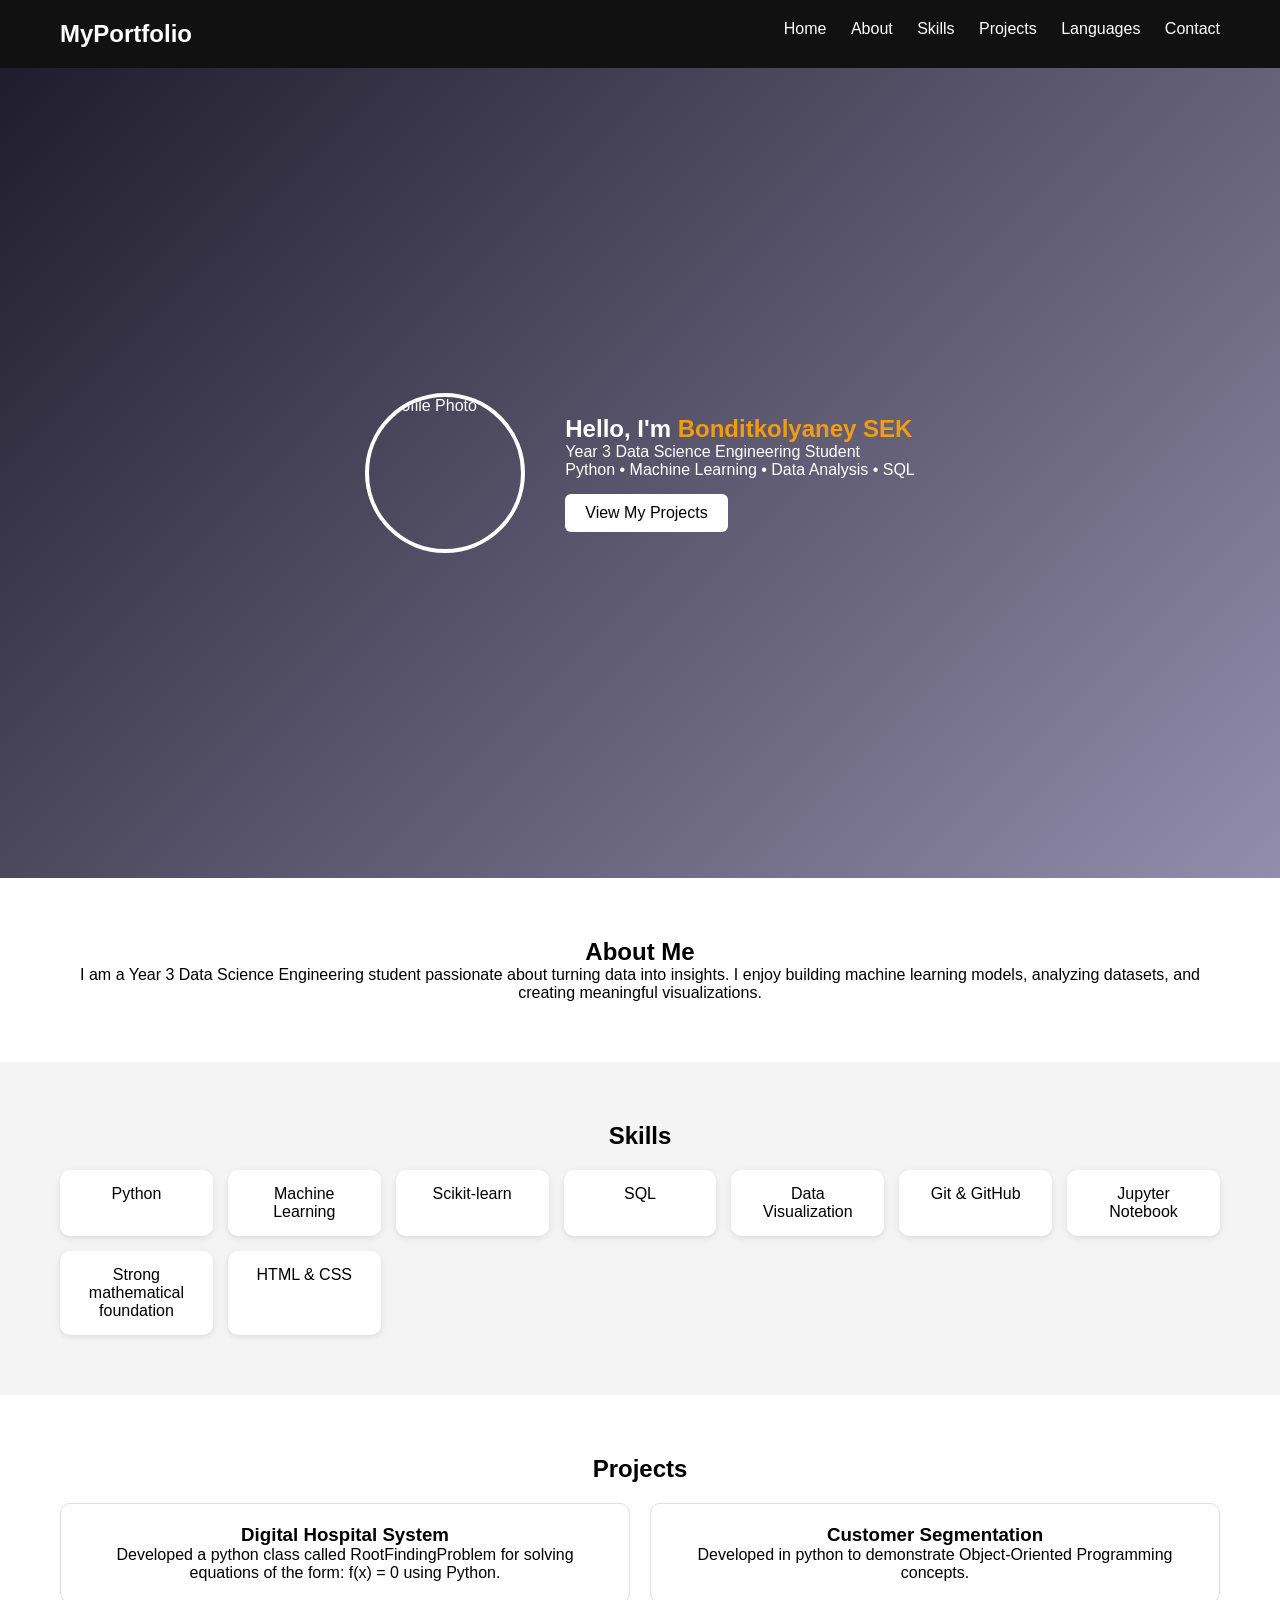
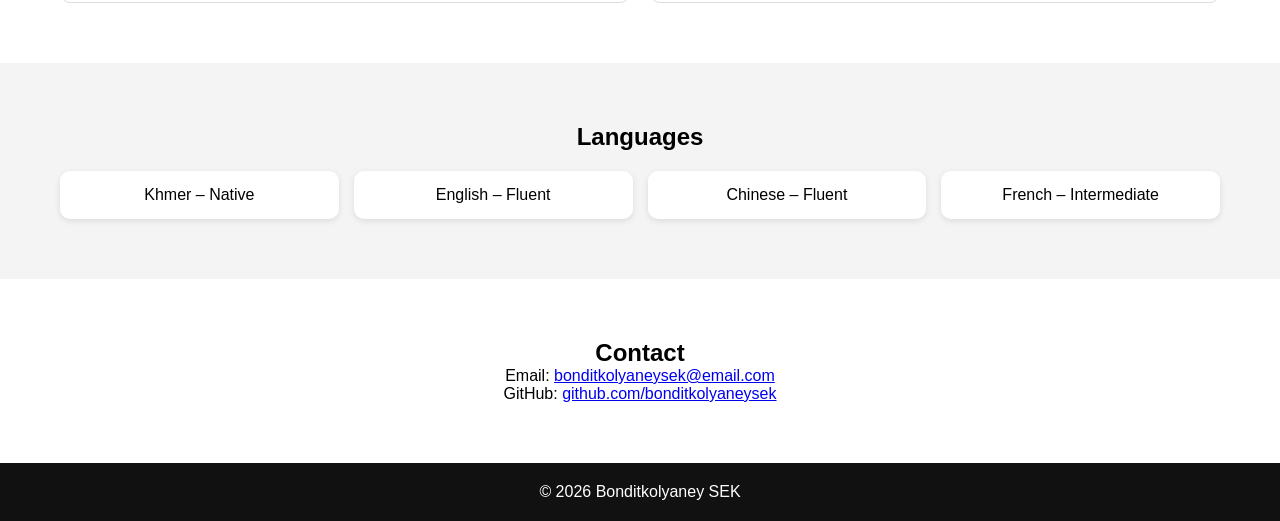
==== index.html @ 222e7446 "Add files via upload" ====
<!DOCTYPE html>
<html lang="en">
<head>
  <meta charset="UTF-8" />
  <meta name="viewport" content="width=device-width, initial-scale=1.0"/>
  <title>Data Science Portfolio</title>
  <link rel="stylesheet" href="style.css" />
</head>

<body>

  <!-- NAVBAR -->
  <header class="navbar">
    <h2 class="logo">MyPortfolio</h2>
    <nav>
      <a href="#home">Home</a>
      <a href="#about">About</a>
      <a href="#skills">Skills</a>
      <a href="#projects">Projects</a>
      <a href="#languages">Languages</a>
      <a href="#contact">Contact</a>
    </nav>
  </header>

  <!-- HERO -->
  <section id="home" class="hero">
    <div class="hero-content">

      <img src="profile.jpg" alt="Profile Photo" class="profile-img"/>

      <div>
        <h1>Hello, I'm <span>Bonditkolyaney SEK</span></h1>
        <p>Year 3 Data Science Engineering Student</p>
        <p>Python • Machine Learning • Data Analysis • SQL</p>
        <a href="#projects" class="btn">View My Projects</a>
      </div>

    </div>
  </section>

  <!-- ABOUT -->
  <section id="about" class="section">
    <h2>About Me</h2>
    <p>
      I am a Year 3 Data Science Engineering student passionate about turning data into insights.
      I enjoy building machine learning models, analyzing datasets, and creating meaningful visualizations.
    </p>
  </section>

  <!-- SKILLS -->
  <section id="skills" class="section dark">
    <h2>Skills</h2>

    <div class="skills-grid">
      <div class="skill">Python</div>
      <div class="skill">Machine Learning</div>
      <div class="skill">Scikit-learn</div>
      <div class="skill">SQL</div>
      <div class="skill">Data Visualization</div>
      <div class="skill">Git & GitHub</div>
      <div class="skill">Jupyter Notebook</div>
      <div class="skill">Strong mathematical foundation</div>
      <div class="skill">HTML & CSS</div>
    </div>
  </section>

  <!-- PROJECTS -->
  <section id="projects" class="section">
    <h2>Projects</h2>

    <div class="projects-grid">

      <div class="project-card">
        <h3>Digital Hospital System</h3>
        <p>Developed a python class called RootFindingProblem for solving equations of the form: f(x) = 0 using Python.</p>
      </div>

      <div class="project-card">
        <h3>Customer Segmentation</h3>
        <p>Developed in python to demonstrate Object-Oriented Programming concepts.</p>
      </div>

    </div>
  </section>

  <!-- LANGUAGES -->
  <section id="languages" class="section dark">
    <h2>Languages</h2>

    <div class="skills-grid">
      <div class="skill">Khmer – Native</div>
      <div class="skill">English – Fluent</div>
      <div class="skill">Chinese – Fluent</div>
      <div class="skill">French – Intermediate</div>
    </div>
  </section>

  <!-- CONTACT -->
  <section id="contact" class="section">
    <h2>Contact</h2>
    <p>
    Email: <a href="mailto:bonditkolyaneysek@email.com">
    bonditkolyaneysek@email.com
    </a>
    </p>
    <p>
    GitHub: <a href="https://github.com/bonditkolyaneysek" target="_blank">
    github.com/bonditkolyaneysek
    </a>
    </p>
  </section>

  <!-- FOOTER -->
  <footer>
    <p>© 2026 Bonditkolyaney SEK</p>
  </footer>

</body>
</html>
---- style.css ----
/* RESET */
* {
  margin: 0;
  padding: 0;
  box-sizing: border-box;
  font-family: Arial, sans-serif;
}

/* NAVBAR */
.navbar {
  display: flex;
  justify-content: space-between;
  padding: 20px 60px;
  background: #111;
  color: white;
  position: sticky;
  top: 0;
}

.navbar a {
  color: white;
  margin-left: 20px;
  text-decoration: none;
}

.navbar a:hover {
  color: #f39c12;
}

/* HERO */
.hero {
  min-height: 90vh;
  display: flex;
  align-items: center;
  justify-content: center;
  background: linear-gradient(135deg, #1f1c2c, #928dab);
  color: white;
  text-align: left;
  padding: 40px;
}

.hero-content {
  display: flex;
  align-items: center;
  gap: 40px;
}

.profile-img {
  width: 160px;
  height: 160px;
  border-radius: 50%;
  object-fit: cover;
  border: 4px solid white;
}

.hero h1 span {
  color: #f39c12;
}

.btn {
  display: inline-block;
  margin-top: 15px;
  padding: 10px 20px;
  background: white;
  color: black;
  text-decoration: none;
  border-radius: 6px;
}

/* SECTIONS */
.section {
  padding: 60px;
  text-align: center;
}

.dark {
  background: #f4f4f4;
}

/* SKILLS & LANGUAGES */
.skills-grid {
  display: grid;
  grid-template-columns: repeat(auto-fit, minmax(140px, 1fr));
  gap: 15px;
  margin-top: 20px;
}

.skill {
  background: white;
  padding: 15px;
  border-radius: 10px;
  box-shadow: 0 2px 6px rgba(0,0,0,0.1);
}

/* PROJECTS */
.projects-grid {
  display: grid;
  grid-template-columns: repeat(auto-fit, minmax(220px, 1fr));
  gap: 20px;
  margin-top: 20px;
}

.project-card {
  background: white;
  padding: 20px;
  border-radius: 10px;
  border: 1px solid #ddd;
}

/* FOOTER */
footer {
  text-align: center;
  padding: 20px;
  background: #111;
  color: white;
}
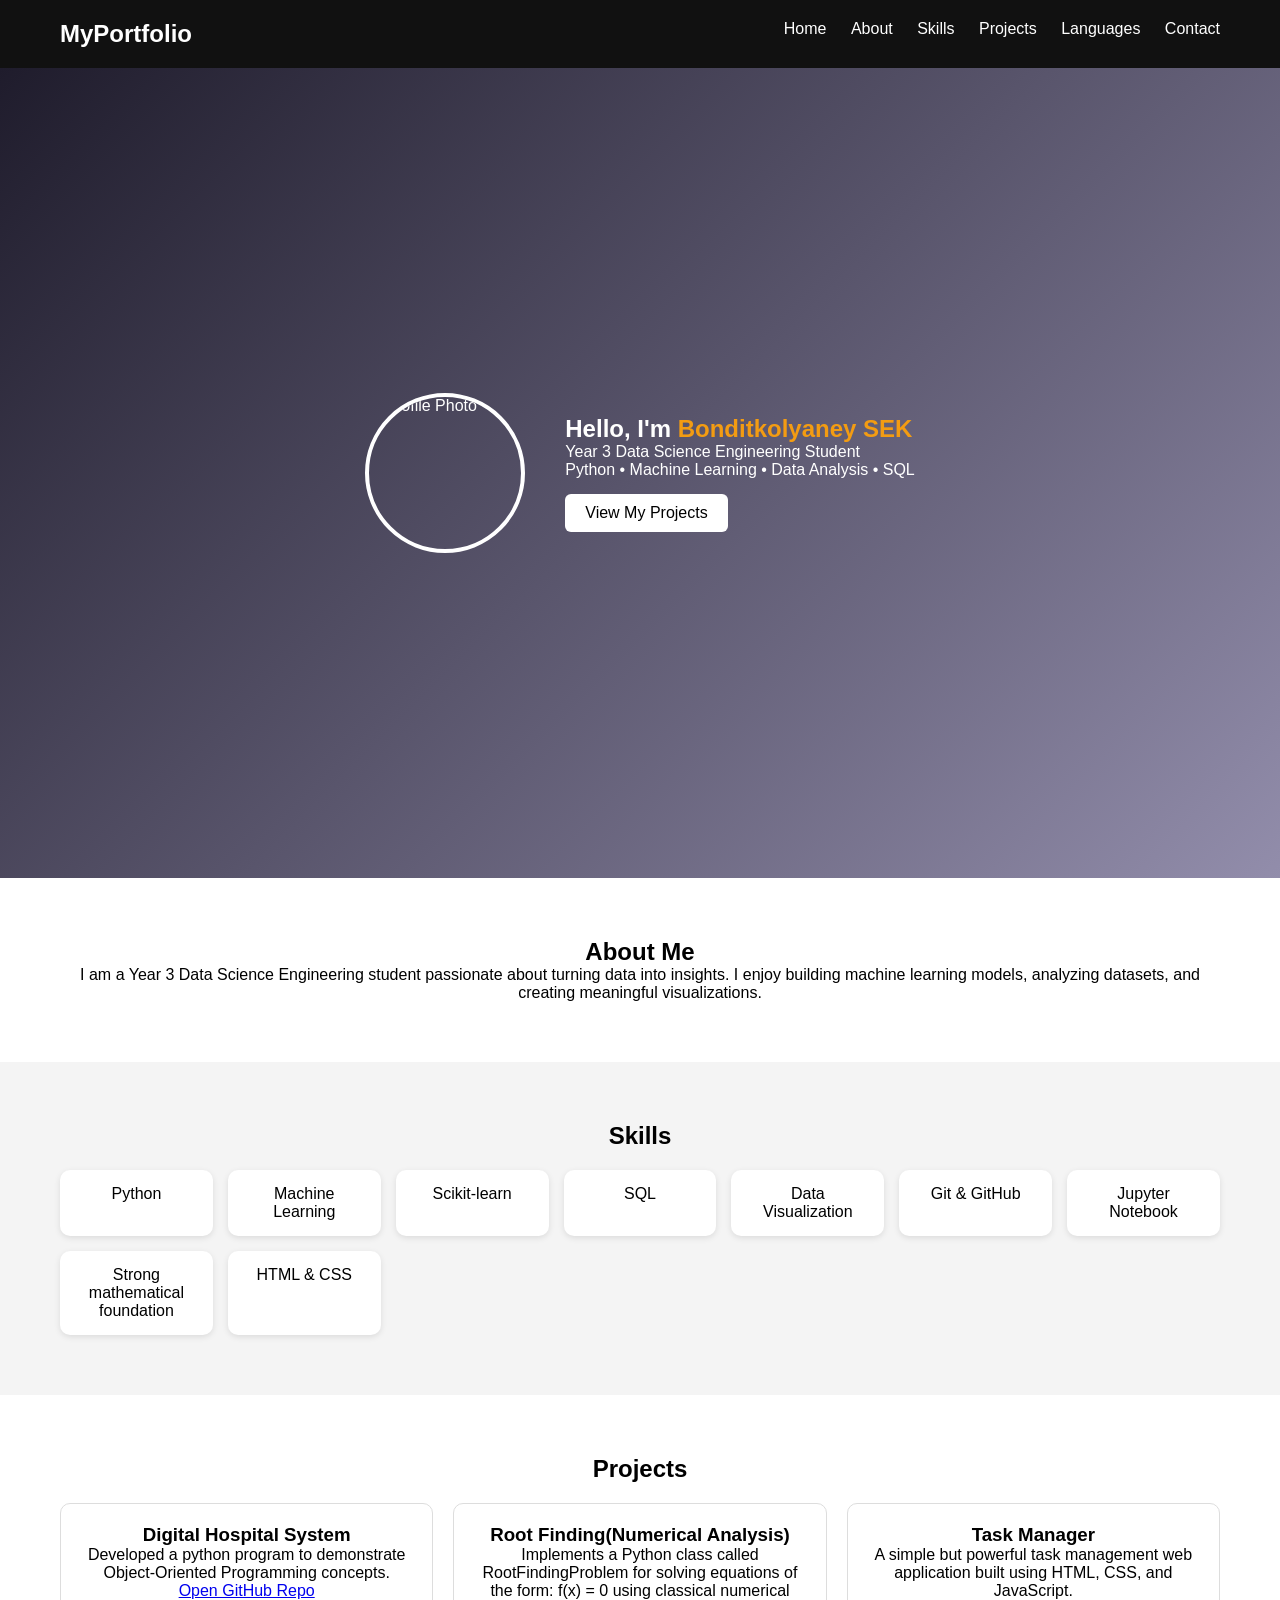
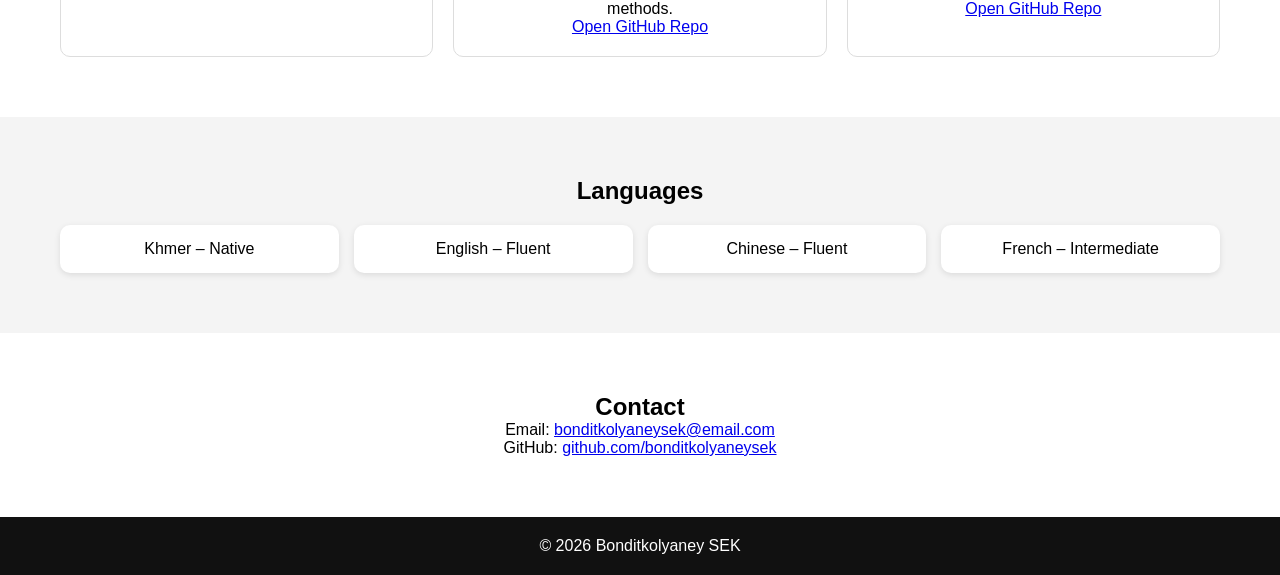
==== commit 74e15979: "Update index.html" ====
--- a/index.html
+++ b/index.html
@@ -1,9 +1,10 @@
 <!DOCTYPE html>
 <html lang="en">
 <head>
+  <meta name="google-site-verification" content="-9yJ0Ol3qQ3glDGm8L7Un8ctpLElbJUTGRKZ2k4oj6s" />
   <meta charset="UTF-8" />
   <meta name="viewport" content="width=device-width, initial-scale=1.0"/>
-  <title>Data Science Portfolio</title>
+  <title>Bonditkolyaney SEK - Portfolio</title>
   <link rel="stylesheet" href="style.css" />
 </head>
 
@@ -26,7 +27,7 @@
   <section id="home" class="hero">
     <div class="hero-content">
 
-      <img src="profile.jpg" alt="Profile Photo" class="profile-img"/>
+      <img src="profile.png" alt="Profile Photo" class="profile-img"/>
 
       <div>
         <h1>Hello, I'm <span>Bonditkolyaney SEK</span></h1>
@@ -72,12 +73,20 @@
 
       <div class="project-card">
         <h3>Digital Hospital System</h3>
-        <p>Developed a python class called RootFindingProblem for solving equations of the form: f(x) = 0 using Python.</p>
+        <p>Developed a python program to demonstrate Object-Oriented Programming concepts.</p>
+        <a href="https://github.com/bonditkolyaneysek/digital-hospital-system-oop" target="_blank">Open GitHub Repo</a>
       </div>
 
       <div class="project-card">
-        <h3>Customer Segmentation</h3>
-        <p>Developed in python to demonstrate Object-Oriented Programming concepts.</p>
+        <h3>Root Finding(Numerical Analysis)</h3>
+        <p>Implements a Python class called RootFindingProblem for solving equations of the form: f(x) = 0 using classical numerical methods.</p>
+        <a href="https://github.com/bonditkolyaneysek/root-finding-numerical-analysis" target="_blank">Open GitHub Repo</a>
+      </div>
+
+      <div class="project-card">
+        <h3>Task Manager</h3>
+        <p>A simple but powerful task management web application built using HTML, CSS, and JavaScript.</p>
+        <a href="https://github.com/bonditkolyaneysek/task-manager" target="_blank">Open GitHub Repo</a>
       </div>
 
     </div>
@@ -116,4 +125,4 @@
   </footer>
 
 </body>
-</html>+</html>
